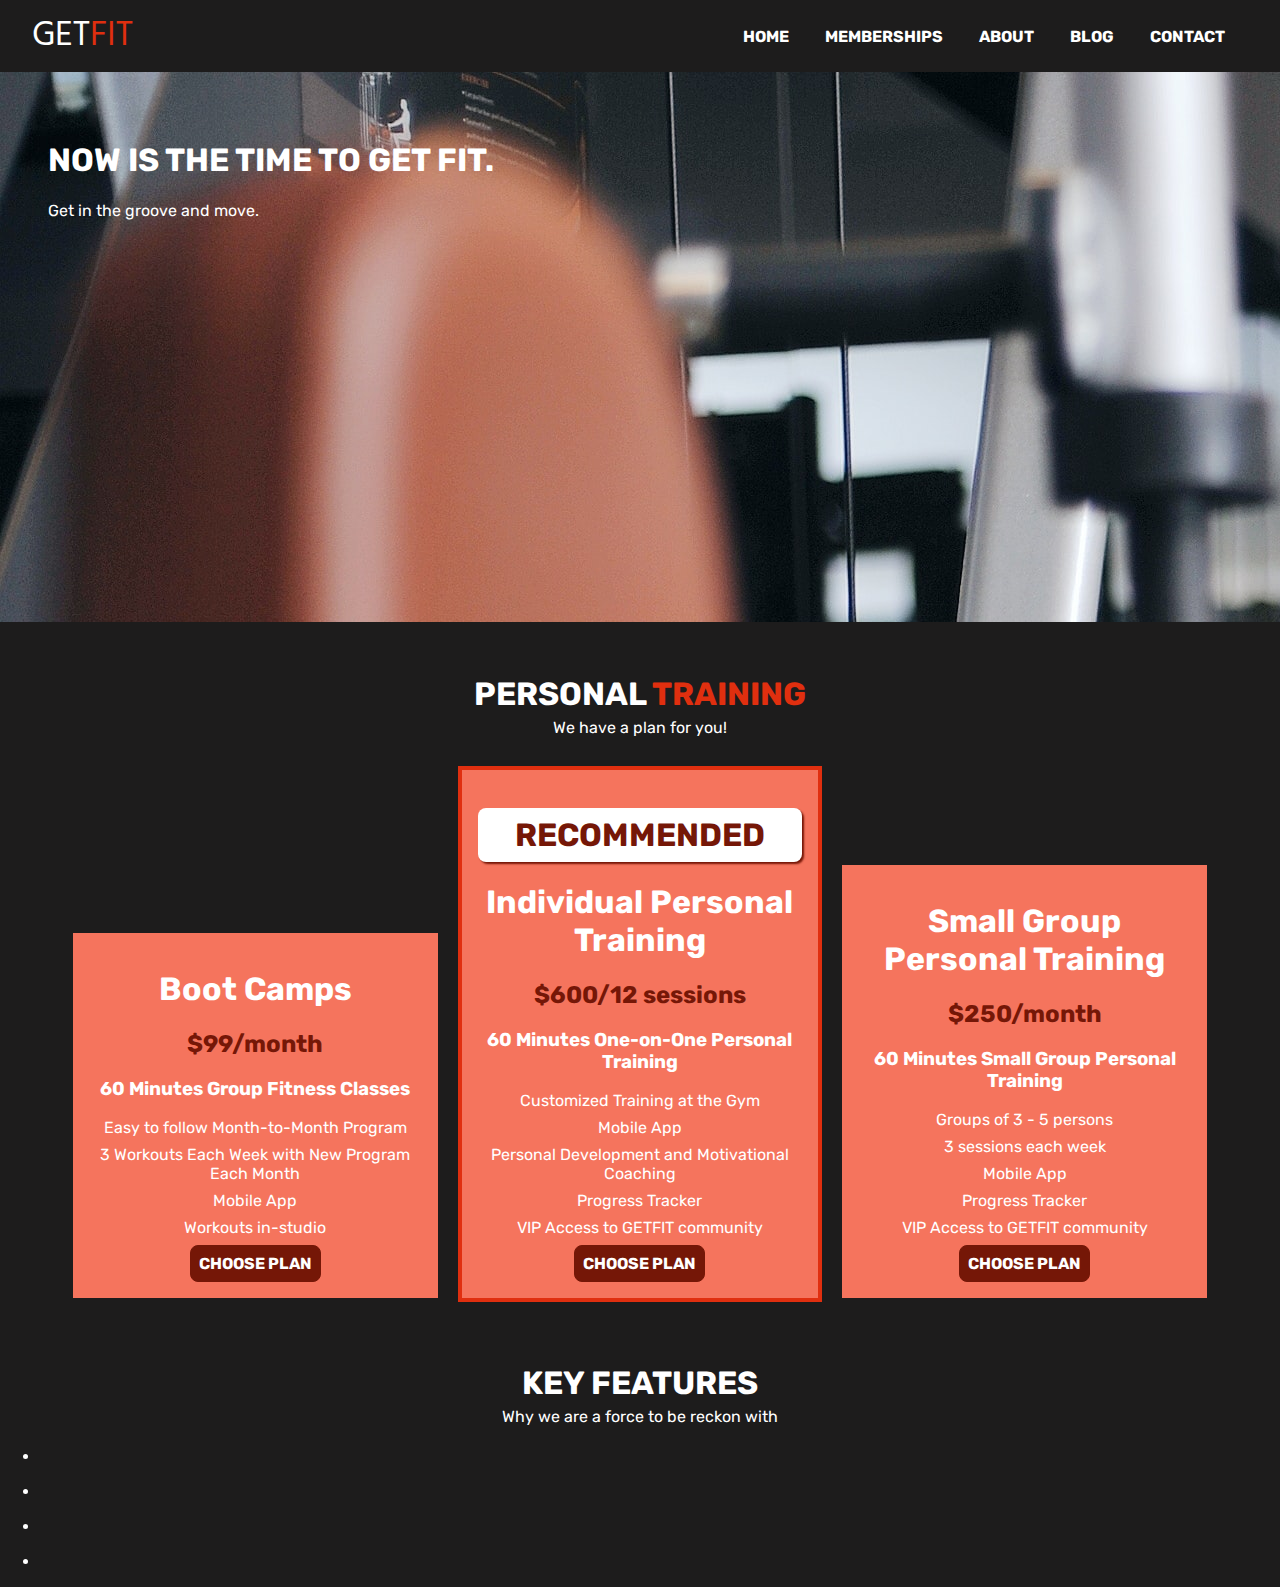
==== index.html @ d647aa44 "styled button on plans" ====
<!DOCTYPE html>
<html lang="en">
  <head>
    <meta charset="UTF-8" />
    <meta http-equiv="X-UA-Compatible" content="ie=edge" />
    <link rel="preconnect" href="https://fonts.gstatic.com" />
    <link
      href="https://fonts.googleapis.com/css2?family=Hind:wght@700&display=swap"
      rel="stylesheet"
    />
    <link
      href="https://fonts.googleapis.com/css2?family=Rubik:wght@400;700&display=swap"
      rel="stylesheet"
    />
    <link rel="stylesheet" href="main.css" />
    <title>GetFit</title>
  </head>

  <body>
    <header class="main-header">
      <div>
        <a href="" class="main-header__brand">GET<span>FIT</span></a>
      </div>

      <nav class="main-nav">
        <ul class="main-nav__items">
          <li class="main-nav__item">
            <a href="">HOME</a>
          </li>
          <li class="main-nav__item">
            <a href="">MEMBERSHIPS</a>
          </li>
          <li class="main-nav__item">
            <a href="">ABOUT</a>
          </li>
          <li class="main-nav__item">
            <a href="">BLOG</a>
          </li>
          <li class="main-nav__item">
            <a href="">CONTACT</a>
          </li>
        </ul>
      </nav>
    </header>

    <main>
      <section id="jumbotron-image">
        <h1 class="jumbotron-title">NOW IS THE TIME TO GET FIT.</h1>
        <p>Get in the groove and move.</p>
      </section>

      <section id="training-plans">
        <h1 class="section-title">PERSONAL <span>TRAINING </span></h1>
        <p>We have a plan for you!</p>
        <div>
          <article class="training-plan">
            <h1 class="training-plan__title">Boot Camps</h1>
            <h2 class="training-plan__price">$99/month</h2>
            <h3>60 Minutes Group Fitness Classes</h3>
            <ul class="training-plan__features">
              <li class="training-plan__feature">
                Easy to follow Month-to-Month Program
              </li>
              <li class="training-plan__feature">
                3 Workouts Each Week with New Program Each Month
              </li>
              <li class="training-plan__feature">Mobile App</li>
              <li class="training-plan__feature">Workouts in-studio</li>
            </ul>
            <div>
              <button class="button">CHOOSE PLAN</button>
            </div>
          </article>
          <article class="training-plan training-plan--highlighted">
            <h1 class="training-plan__annotation">RECOMMENDED</h1>
            <h1 class="training-plan__title">Individual Personal Training</h1>
            <h2 class="training-plan__price">$600/12 sessions</h2>
            <h3>60 Minutes One-on-One Personal Training</h3>
            <ul class="training-plan__features">
              <li class="training-plan__feature">
                Customized Training at the Gym
              </li>
              <li class="training-plan__feature">Mobile App</li>
              <li class="training-plan__feature">
                Personal Development and Motivational Coaching
              </li>
              <li class="training-plan__feature">Progress Tracker</li>
              <li class="training-plan__feature">
                VIP Access to GETFIT community
              </li>
            </ul>
            <div>
              <button class="button">CHOOSE PLAN</button>
            </div>
          </article>
          <article class="training-plan">
            <h1 class="training-plan__title">Small Group Personal Training</h1>
            <h2 class="training-plan__price">$250/month</h2>
            <h3>60 Minutes Small Group Personal Training</h3>
            <ul class="training-plan__features">
              <li class="training-plan__feature">Groups of 3 - 5 persons</li>
              <li class="training-plan__feature">3 sessions each week</li>
              <li class="training-plan__feature">Mobile App</li>
              <li class="training-plan__feature">Progress Tracker</li>
              <li class="training-plan__feature">
                VIP Access to GETFIT community
              </li>
            </ul>
            <div>
              <button class="button">CHOOSE PLAN</button>
            </div>
          </article>
        </div>
      </section>

      <section id="key-features">
        <h1 class="section-title">KEY FEATURES</h1>
        <p class="key-feature__intro">Why we are a force to be reckon with</p>
        <ul class="key-features__list">
          <li>
            <p></p>
          </li>
          <li>
            <p></p>
          </li>
          <li>
            <p></p>
          </li>
          <li>
            <p></p>
          </li>
        </ul>
      </section>
    </main>
  </body>
</html>
---- main.css ----
* {
  box-sizing: border-box;
}

body {
  margin: 0;
  font-family: 'Rubik', sans-serif;
  background: rgb(29, 28, 28);
  color: white;
}

.main-header {
  background: rgb(29, 28, 28);
  width: 100%;
  padding: 8px 16px;
}

.main-header div {
  display: inline-block;
  vertical-align: middle;
}

.main-header__brand {
  font-family: 'Hind', sans-serif;
  font-size: 35px;
  text-decoration: none;
  color: white;
  padding: 8px 16px;
}
.main-header__brand > span {
  color: rgb(224, 47, 15);
}
.main-nav {
  display: inline-block;
  width: calc(100% - 160px);
  text-align: right;
  vertical-align: middle;
}

.main-nav__items {
  list-style: none;
  padding: 0;
  margin: 0;
}

.main-nav__item {
  display: inline-block;
  vertical-align: middle;
  padding: 0px 16px;
}

.main-nav__item a {
  text-decoration: none;
  color: white;
  font-weight: bold;
}

.main-nav__item a:hover,
.main-nav__item a:active {
  color: rgb(224, 47, 15);
  border-bottom: 2px solid rgb(224, 47, 15);
}

/* jumbotron image section */

#jumbotron-image {
  background: url(/imgs/sule-makaroglu-YFmvjO3TP_s-unsplash.jpg);
  height: 550px;
  padding: 48px;
  width: 100%;
}

.jumbotron-title,
p {
  color: white;
}

/* memberships section */
#training-plans {
  width: 100%;
  text-align: center;
  padding: 32px;
}

.section-title {
  text-align: center;
  color: white;
  vertical-align: middle;
  margin-bottom: 0;
}

.section-title span {
  color: rgb(224, 47, 15);
}

.section-title + p {
  text-align: center;
  margin-top: 0;
  padding: 5px 0;
}

.training-plan {
  display: inline-block;
  width: 30%;
  background: rgb(245, 116, 93);
  color: white;
  padding: 16px;
  margin: 8px;
}

.training-plan__title {
  color: white;
}

.training-plan__price {
  color: rgb(117, 23, 7);
}

.training-plan__features {
  margin: 0;
  padding: 0;
  list-style: none;
}

.training-plan__feature{
  margin: 8px 0;
}

.training-plan--highlighted {
  border: 4px solid rgb(224, 47, 15);
  color: white;
}
.training-plan__annotation {
  color: rgb(117, 23, 7);
  background: white;
  padding: 8px;
  border-radius: 8px;
  box-shadow: 2px 2px 2px;
}
.training-plan--highlighted .training-plan__title {
  color: white;
}

.button{
  background:  rgb(117, 23, 7);
  color: white;
  padding: 8px;
  border-radius: 8px;
  font: inherit;
  font-weight: bold;
  cursor: pointer;
  border: 1.5px solid rgb(117, 23, 7);
}

.button:focus {
  outline: none;
}
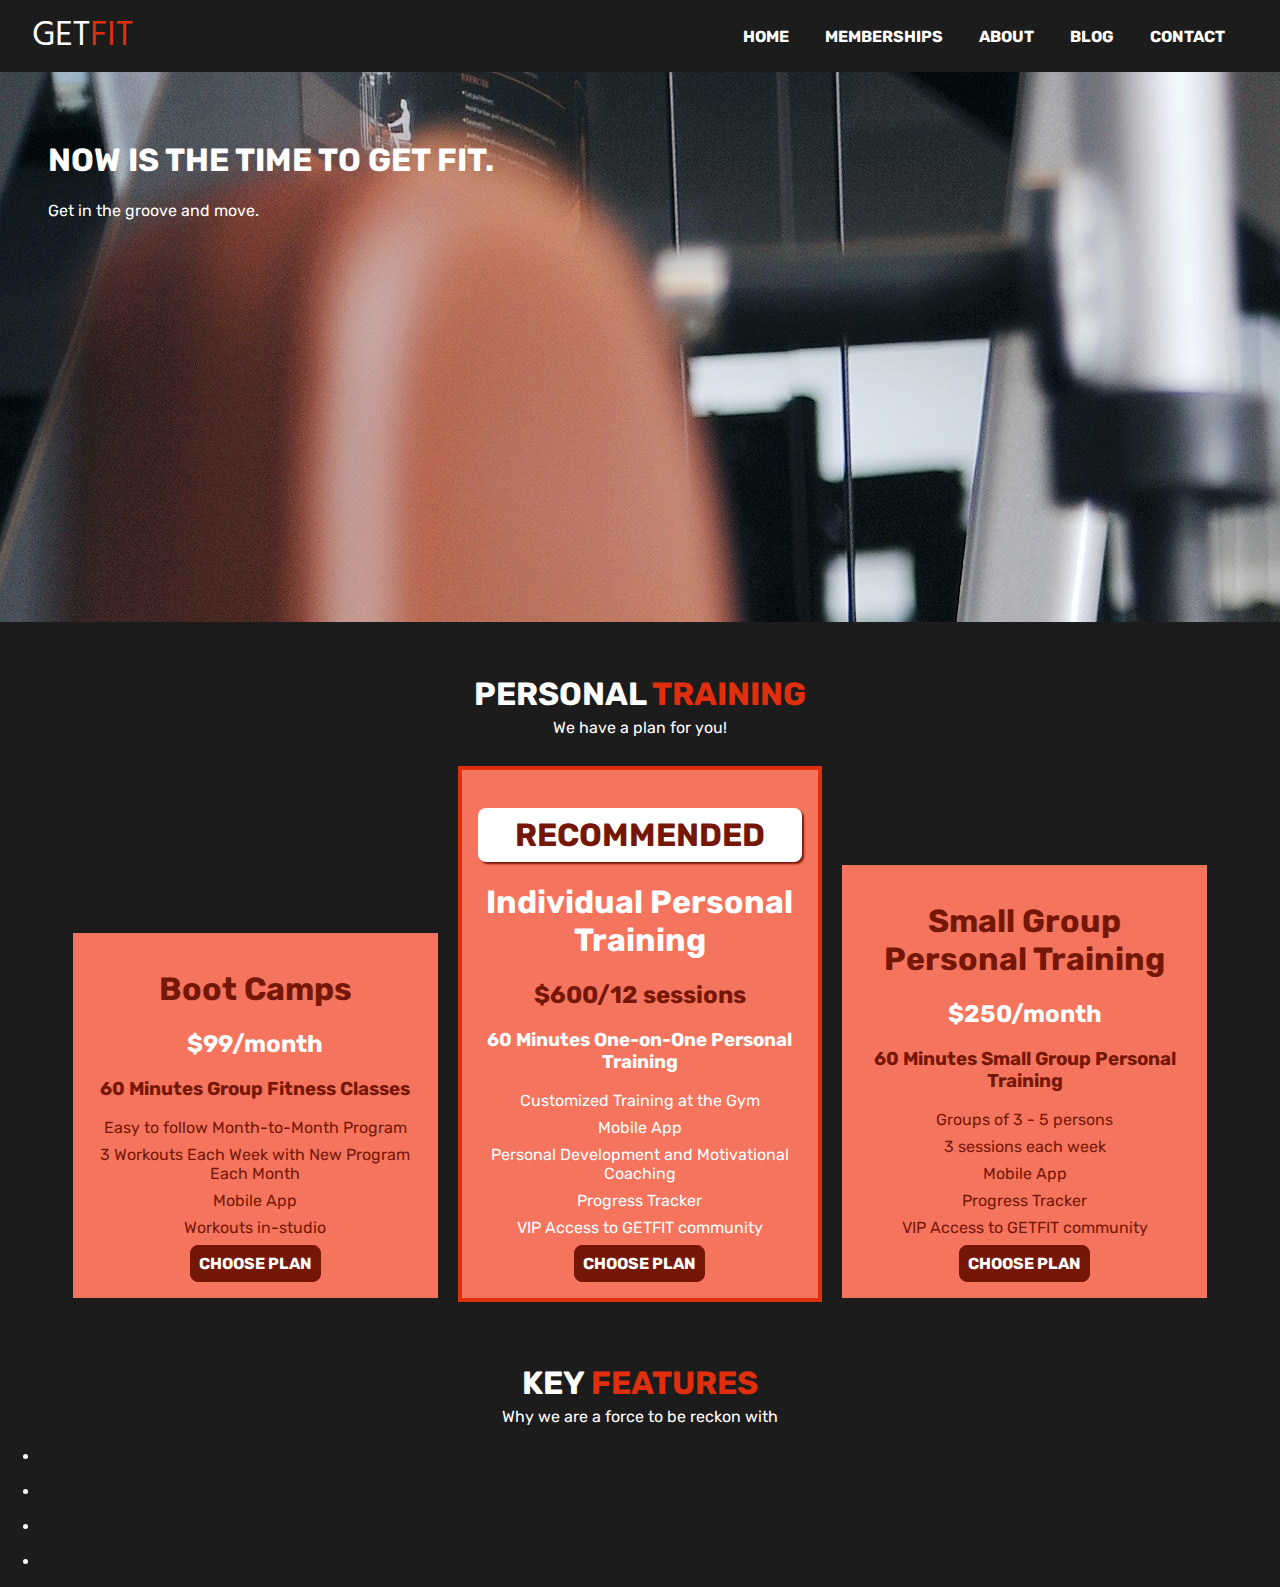
==== commit e153c58c: "changed features o services" ====
--- a/index.html
+++ b/index.html
@@ -113,11 +113,11 @@
         </div>
       </section>
 
-      <section id="key-features">
-        <h1 class="section-title">KEY FEATURES</h1>
-        <p class="key-feature__intro">Why we are a force to be reckon with</p>
-        <ul class="key-features__list">
-          <li>
+      <section id="key-services">
+        <h1 class="section-title">KEY<span> FEATURES</span></h1>
+        <p>Why we are a force to be reckon with</p>
+        <ul class="key-service__list">
+          <li class="key-service__list--item">
             <p></p>
           </li>
           <li>
--- a/main.css
+++ b/main.css
@@ -103,17 +103,9 @@
   display: inline-block;
   width: 30%;
   background: rgb(245, 116, 93);
-  color: white;
+  color: rgb(117, 23, 7);
   padding: 16px;
   margin: 8px;
-}
-
-.training-plan__title {
-  color: white;
-}
-
-.training-plan__price {
-  color: rgb(117, 23, 7);
 }
 
 .training-plan__features {
@@ -122,8 +114,12 @@
   list-style: none;
 }
 
-.training-plan__feature{
+.training-plan__feature {
   margin: 8px 0;
+}
+
+.training-plan__price {
+  color: white;
 }
 
 .training-plan--highlighted {
@@ -141,8 +137,12 @@
   color: white;
 }
 
-.button{
-  background:  rgb(117, 23, 7);
+.training-plan--highlighted .training-plan__price {
+  color: rgb(117, 23, 7);
+}
+
+.button {
+  background: rgb(117, 23, 7);
   color: white;
   padding: 8px;
   border-radius: 8px;
@@ -154,4 +154,7 @@
 
 .button:focus {
   outline: none;
-}+}
+
+
+ /* key-services section */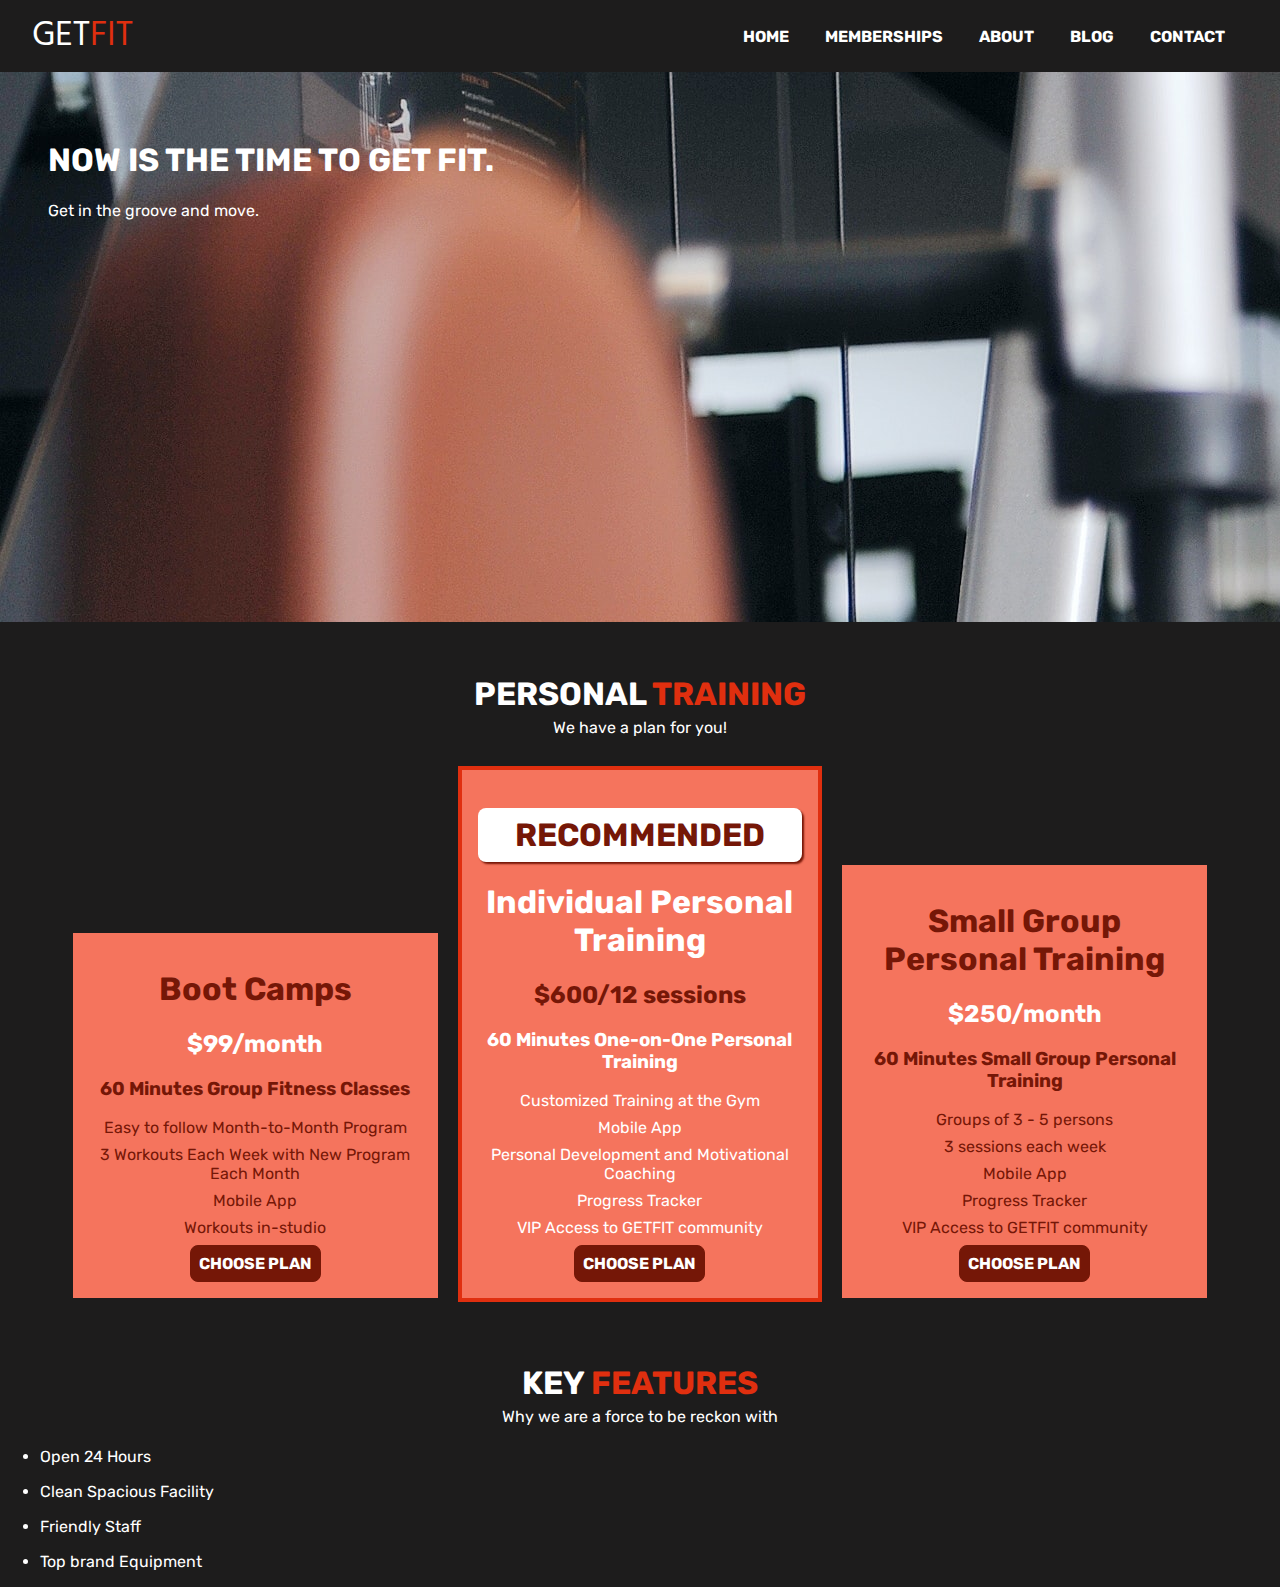
==== commit a176dd8e: "added services descriptions" ====
--- a/index.html
+++ b/index.html
@@ -117,17 +117,21 @@
         <h1 class="section-title">KEY<span> FEATURES</span></h1>
         <p>Why we are a force to be reckon with</p>
         <ul class="key-service__list">
-          <li class="key-service__list--item">
-            <p></p>
+          <li class="key-service">
+            <div class="key-service__icon"></div>
+            <p class="key-service__description">Open 24 Hours</p>
           </li>
-          <li>
-            <p></p>
+          <li class="key-service">
+            <div class="key-service__icon"></div>
+            <p class="key-service__description">Clean Spacious Facility</p>
           </li>
-          <li>
-            <p></p>
+          <li class="key-service">
+            <div class="key-service__icon"></div>
+            <p class="key-service__description">Friendly Staff</p>
           </li>
-          <li>
-            <p></p>
+          <li class="key-service">
+            <div class="key-service__icon"></div>
+            <p class="key-service__description">Top brand Equipment</p>
           </li>
         </ul>
       </section>
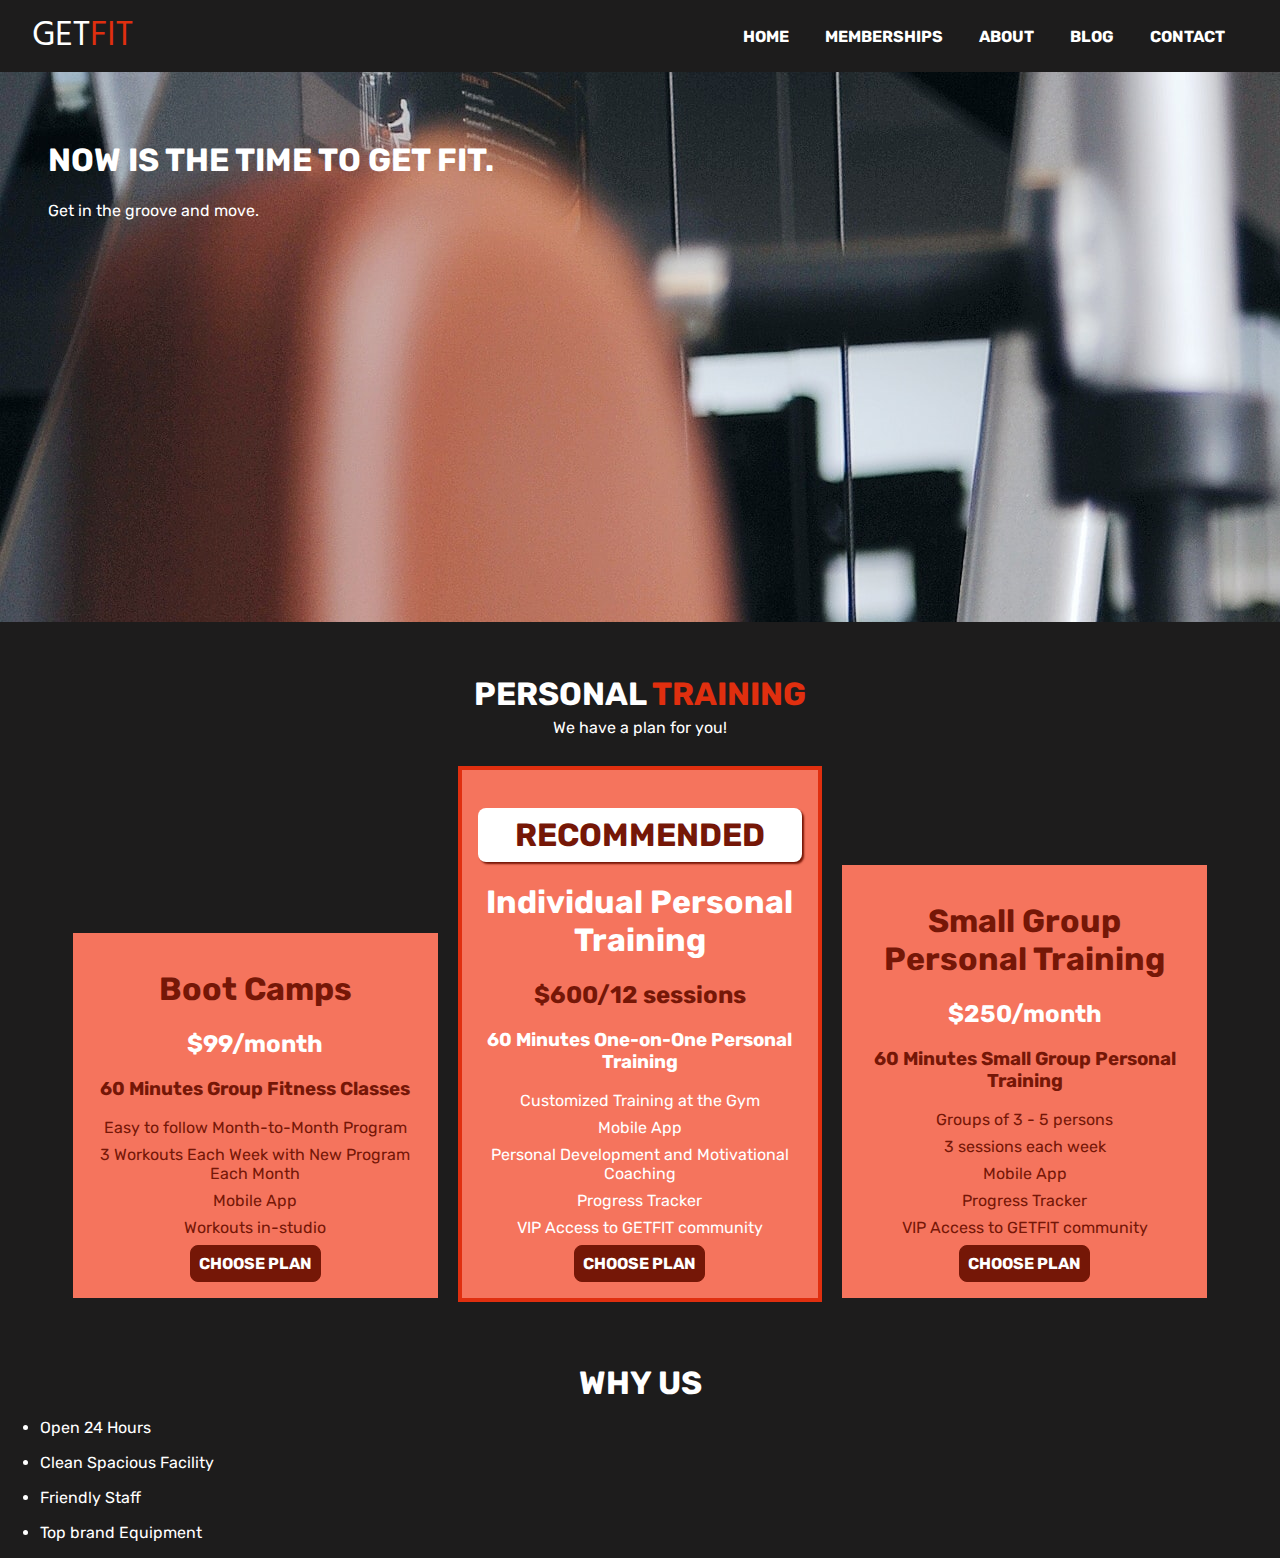
==== commit 20cdd3b1: "changed title to key-services section" ====
--- a/index.html
+++ b/index.html
@@ -114,8 +114,7 @@
       </section>
 
       <section id="key-services">
-        <h1 class="section-title">KEY<span> FEATURES</span></h1>
-        <p>Why we are a force to be reckon with</p>
+        <h1 class="section-title">WHY US</h1>
         <ul class="key-service__list">
           <li class="key-service">
             <div class="key-service__icon"></div>
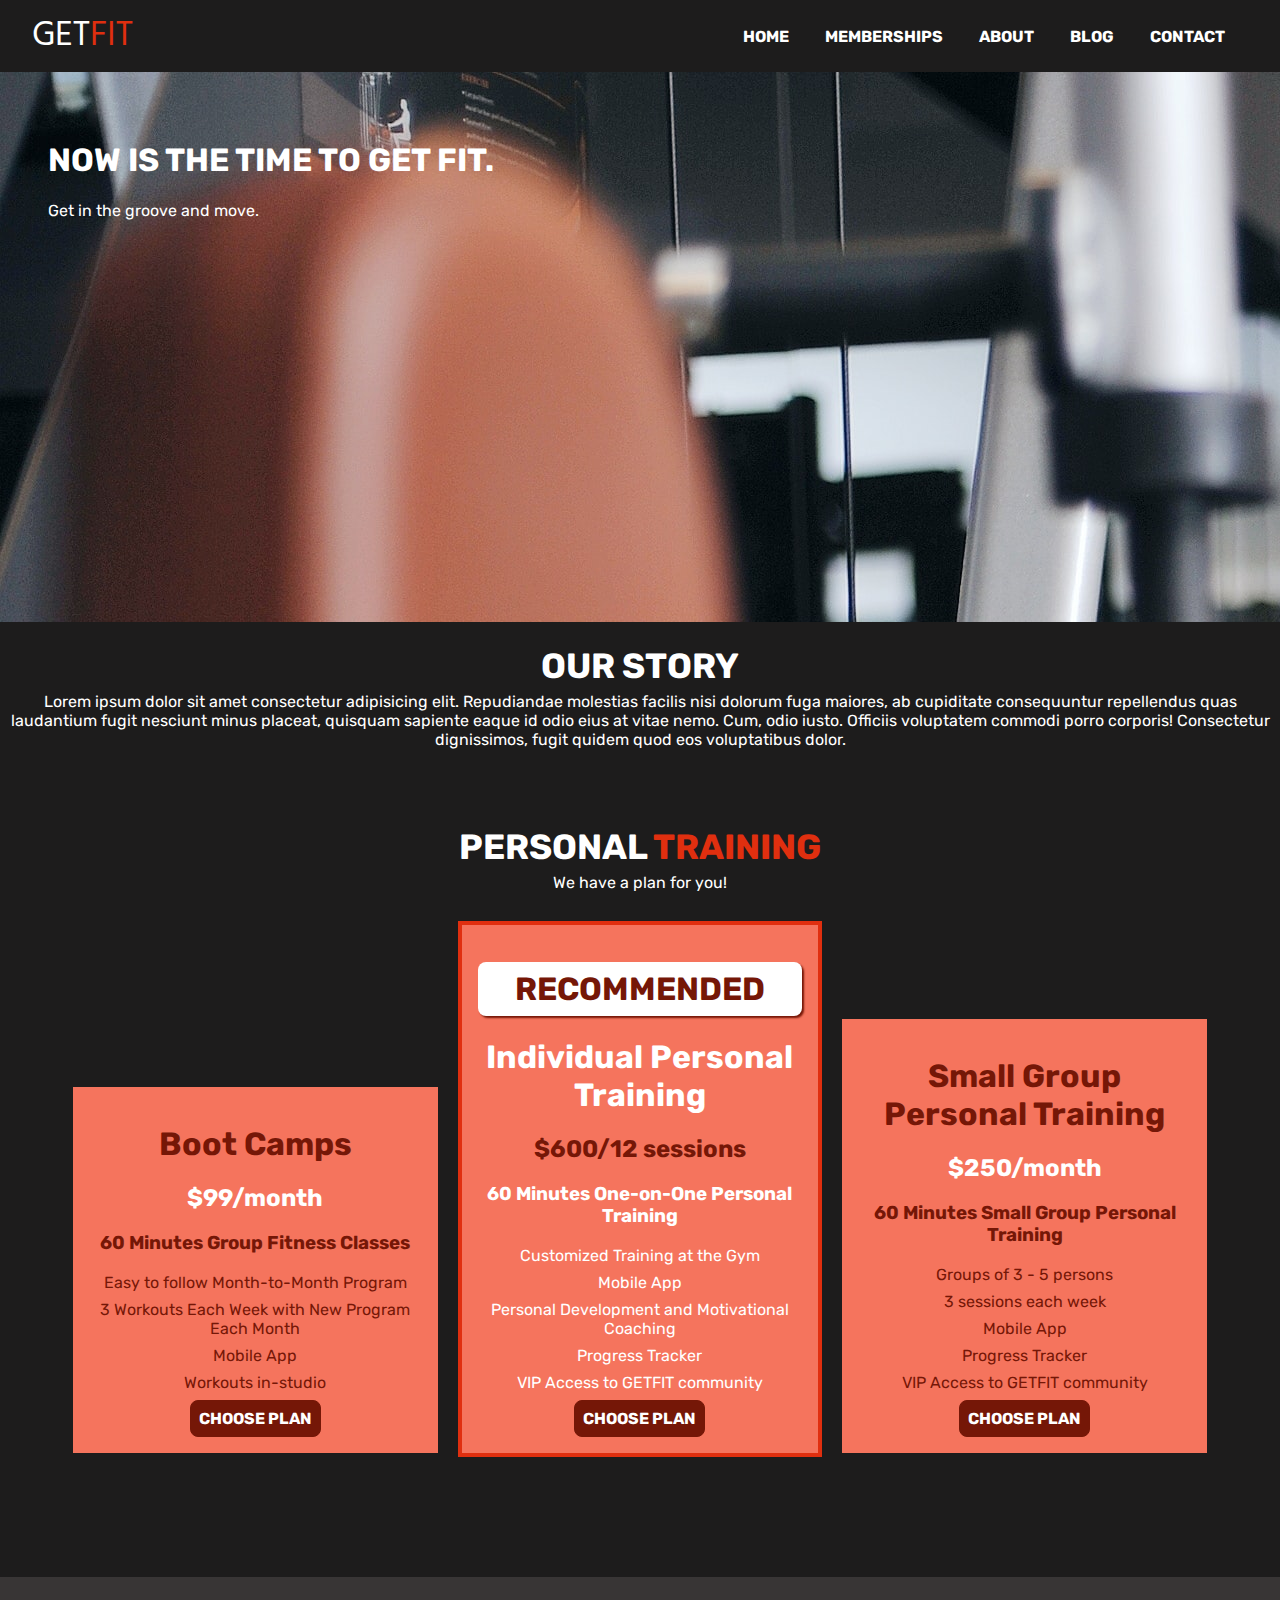
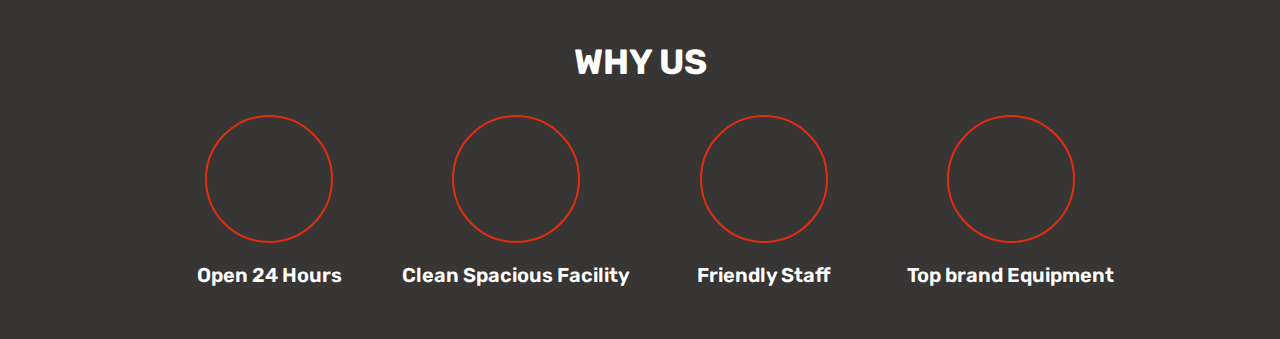
==== commit aabc8c5e: "added our story section above plans section" ====
--- a/index.html
+++ b/index.html
@@ -48,6 +48,10 @@
         <h1 class="jumbotron-title">NOW IS THE TIME TO GET FIT.</h1>
         <p>Get in the groove and move.</p>
       </section>
+<section id="about-us">
+  <h1 class="section-title">OUR STORY</h1>
+  <P>Lorem ipsum dolor sit amet consectetur adipisicing elit. Repudiandae molestias facilis nisi dolorum fuga maiores, ab cupiditate consequuntur repellendus quas laudantium fugit nesciunt minus placeat, quisquam sapiente eaque id odio eius at vitae nemo. Cum, odio iusto. Officiis voluptatem commodi porro corporis! Consectetur dignissimos, fugit quidem quod eos voluptatibus dolor.</P>
+</section>
 
       <section id="training-plans">
         <h1 class="section-title">PERSONAL <span>TRAINING </span></h1>
@@ -134,6 +138,10 @@
           </li>
         </ul>
       </section>
+
+      <section id="our-trainers">
+
+      </section>
     </main>
   </body>
 </html>
--- a/main.css
+++ b/main.css
@@ -5,7 +5,7 @@
 body {
   margin: 0;
   font-family: 'Rubik', sans-serif;
-  background: rgb(29, 28, 28);
+  background: rgba(29, 28, 28);
   color: white;
 }
 
@@ -87,6 +87,7 @@
   color: white;
   vertical-align: middle;
   margin-bottom: 0;
+  font-size: 35px;
 }
 
 .section-title span {
@@ -157,4 +158,40 @@
 }
 
 
- /* key-services section */+ /* key-services section */
+ #key-services{
+  background: rgb(56, 53, 53);
+  padding: 32px;
+  margin-top: 80px;
+ }
+
+ #key-services .section-title{
+   margin: 32px;
+ }
+
+ .key-service__list{
+  margin: 0;
+  padding: 0;
+  list-style: none;
+  text-align: center;
+ }
+
+ .key-service{
+  display: inline-block;
+  vertical-align: top;
+  width: 20%;
+  }
+
+  .key-service__icon{
+    height: 128px;
+    width: 128px;
+    border-radius: 50%;
+    margin: auto;
+    border:  rgb(224, 47, 15) 2px solid;
+  }
+ 
+  .key-service__description{
+    font-size: 20px;
+    font-weight: 600;
+    text-align: center;
+  }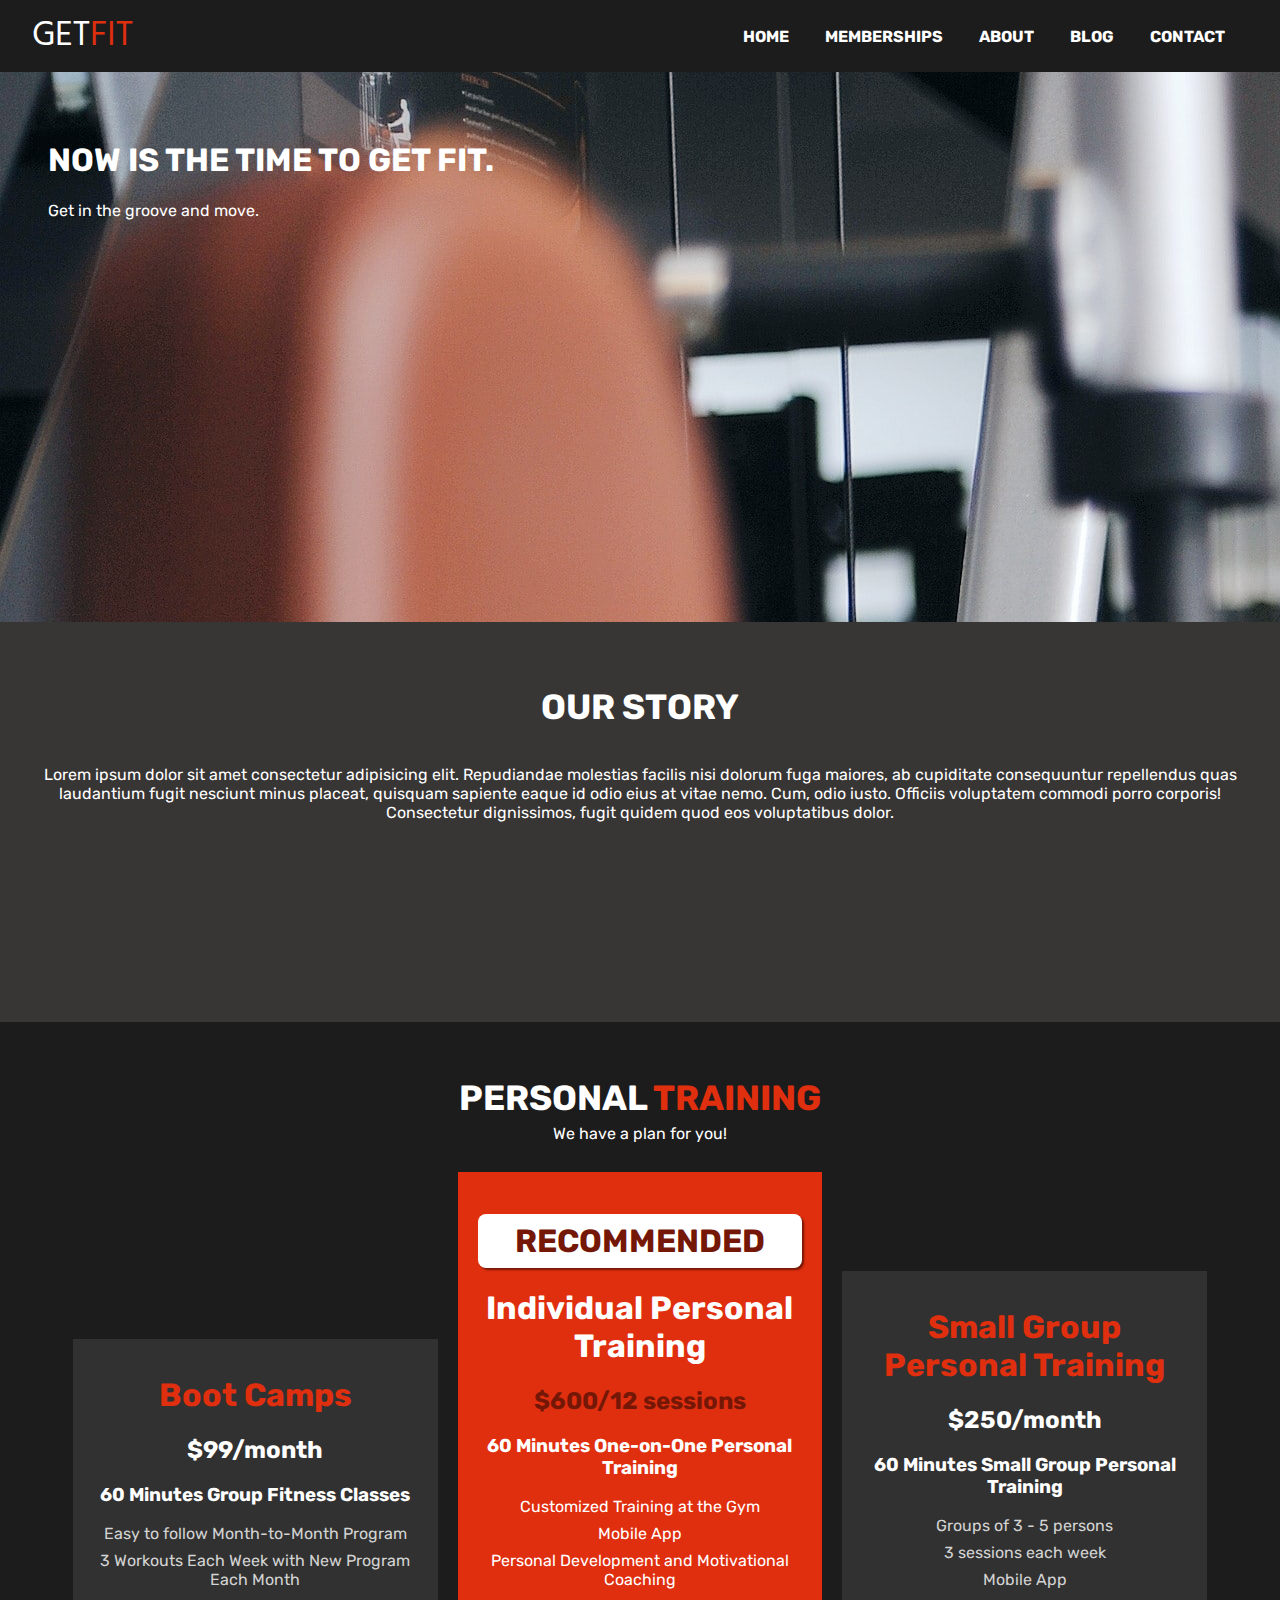
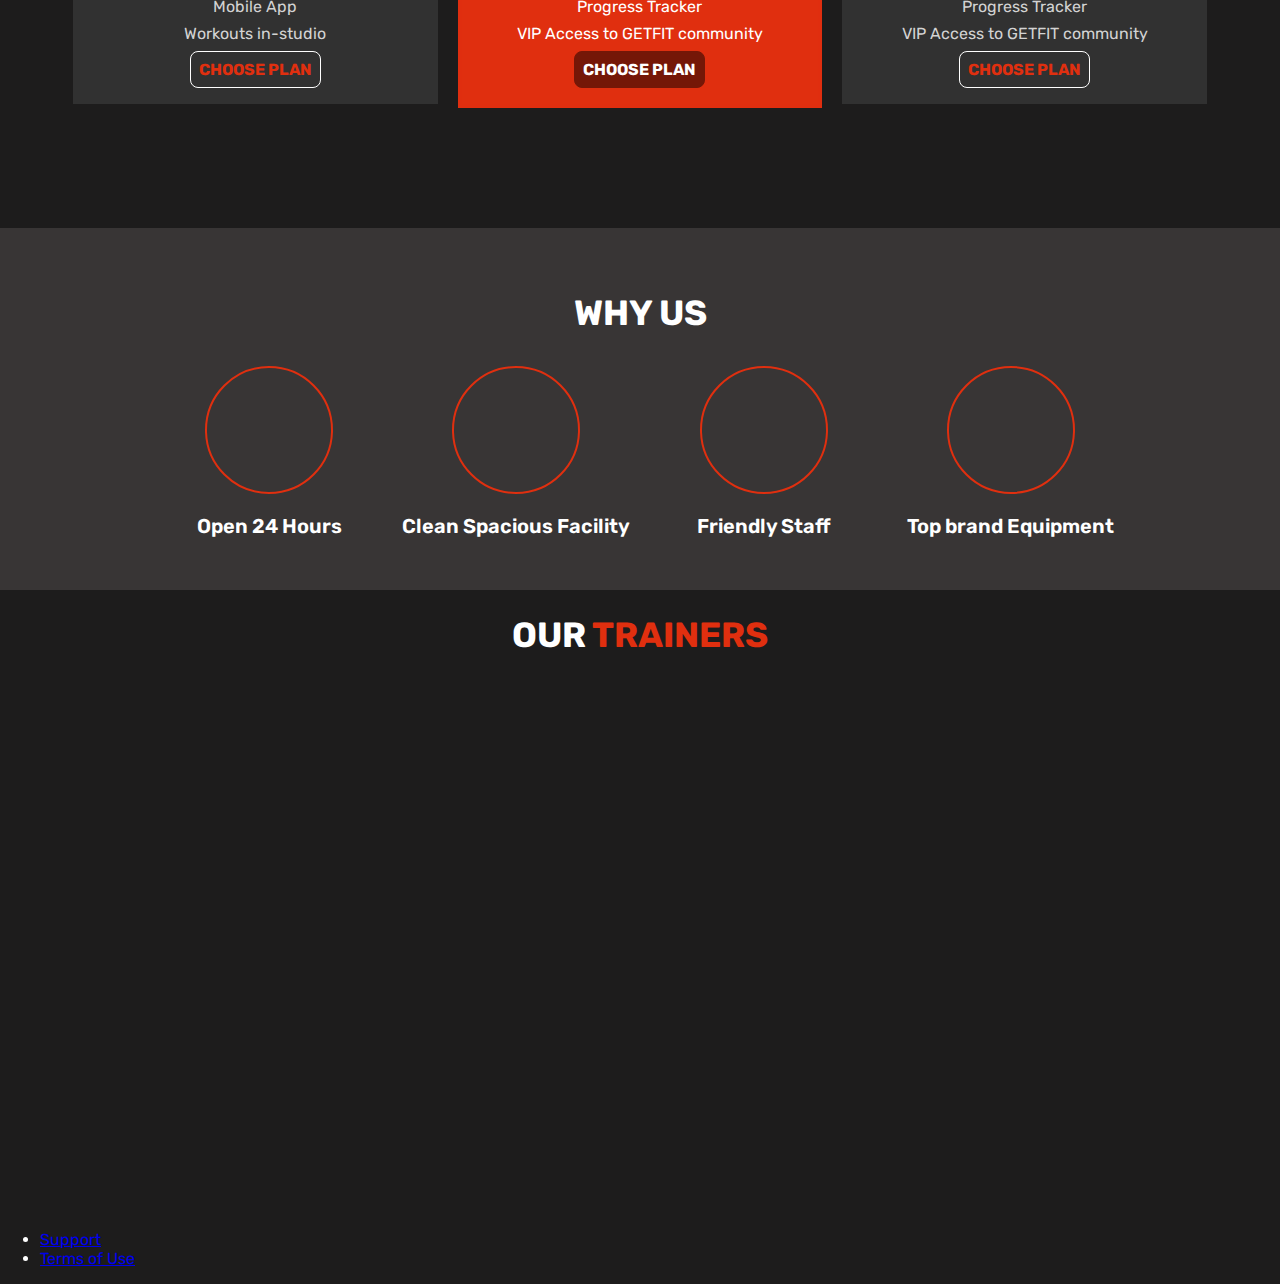
==== commit 0504ad54: "added footer tag to html" ====
--- a/index.html
+++ b/index.html
@@ -140,8 +140,22 @@
       </section>
 
       <section id="our-trainers">
-
+        <h1 class="section-title">OUR<span> TRAINERS</span></h1>
       </section>
     </main>
+
+<footer class="main-footer">
+  <nav>
+    <ul class="main-footer__links">
+      <li class="main-footer__link">
+        <a href="#">Support</a>
+      </li>
+      <li class="main-footer__link">
+        <a href="#">Terms of Use</a>
+      </li>
+    </ul>
+  </nav>
+</footer>
+
   </body>
 </html>
--- a/main.css
+++ b/main.css
@@ -75,6 +75,18 @@
   color: white;
 }
 
+/* about-us seciton */
+
+#about-us{
+  background: rgb(56, 53, 53);
+  padding: 32px;
+  height: 400px;
+}
+
+#about-us .section-title{
+  margin: 32px;
+}
+
 /* memberships section */
 #training-plans {
   width: 100%;
@@ -103,8 +115,8 @@
 .training-plan {
   display: inline-block;
   width: 30%;
-  background: rgb(245, 116, 93);
-  color: rgb(117, 23, 7);
+  background: rgb(49, 49, 49);
+  color: white;
   padding: 16px;
   margin: 8px;
 }
@@ -117,15 +129,17 @@
 
 .training-plan__feature {
   margin: 8px 0;
-}
-
-.training-plan__price {
-  color: white;
+  color: lightgray;
+}
+
+.training-plan__title {
+  color: rgb(224, 47, 15);
 }
 
 .training-plan--highlighted {
-  border: 4px solid rgb(224, 47, 15);
-  color: white;
+  border: 4px solid rgba(224, 46, 15);
+  color: white;
+  background: rgb(224, 47, 15);
 }
 .training-plan__annotation {
   color: rgb(117, 23, 7);
@@ -134,7 +148,8 @@
   border-radius: 8px;
   box-shadow: 2px 2px 2px;
 }
-.training-plan--highlighted .training-plan__title {
+.training-plan--highlighted .training-plan__title,
+.training-plan--highlighted .training-plan__feature{
   color: white;
 }
 
@@ -143,14 +158,20 @@
 }
 
 .button {
-  background: rgb(117, 23, 7);
-  color: white;
+  background: transparent;
+  color: rgb(224, 47, 15);
   padding: 8px;
   border-radius: 8px;
   font: inherit;
   font-weight: bold;
   cursor: pointer;
-  border: 1.5px solid rgb(117, 23, 7);
+  border: 1.5px solid white;
+}
+
+.training-plan--highlighted button{
+background: rgb(117, 23, 7);
+border: 1.5px solid rgb(117, 23, 7);
+  color: white;
 }
 
 .button:focus {
@@ -194,4 +215,9 @@
     font-size: 20px;
     font-weight: 600;
     text-align: center;
+  }
+
+  /* our-trainers section */
+  #our-trainers{
+    height: 600px;
   }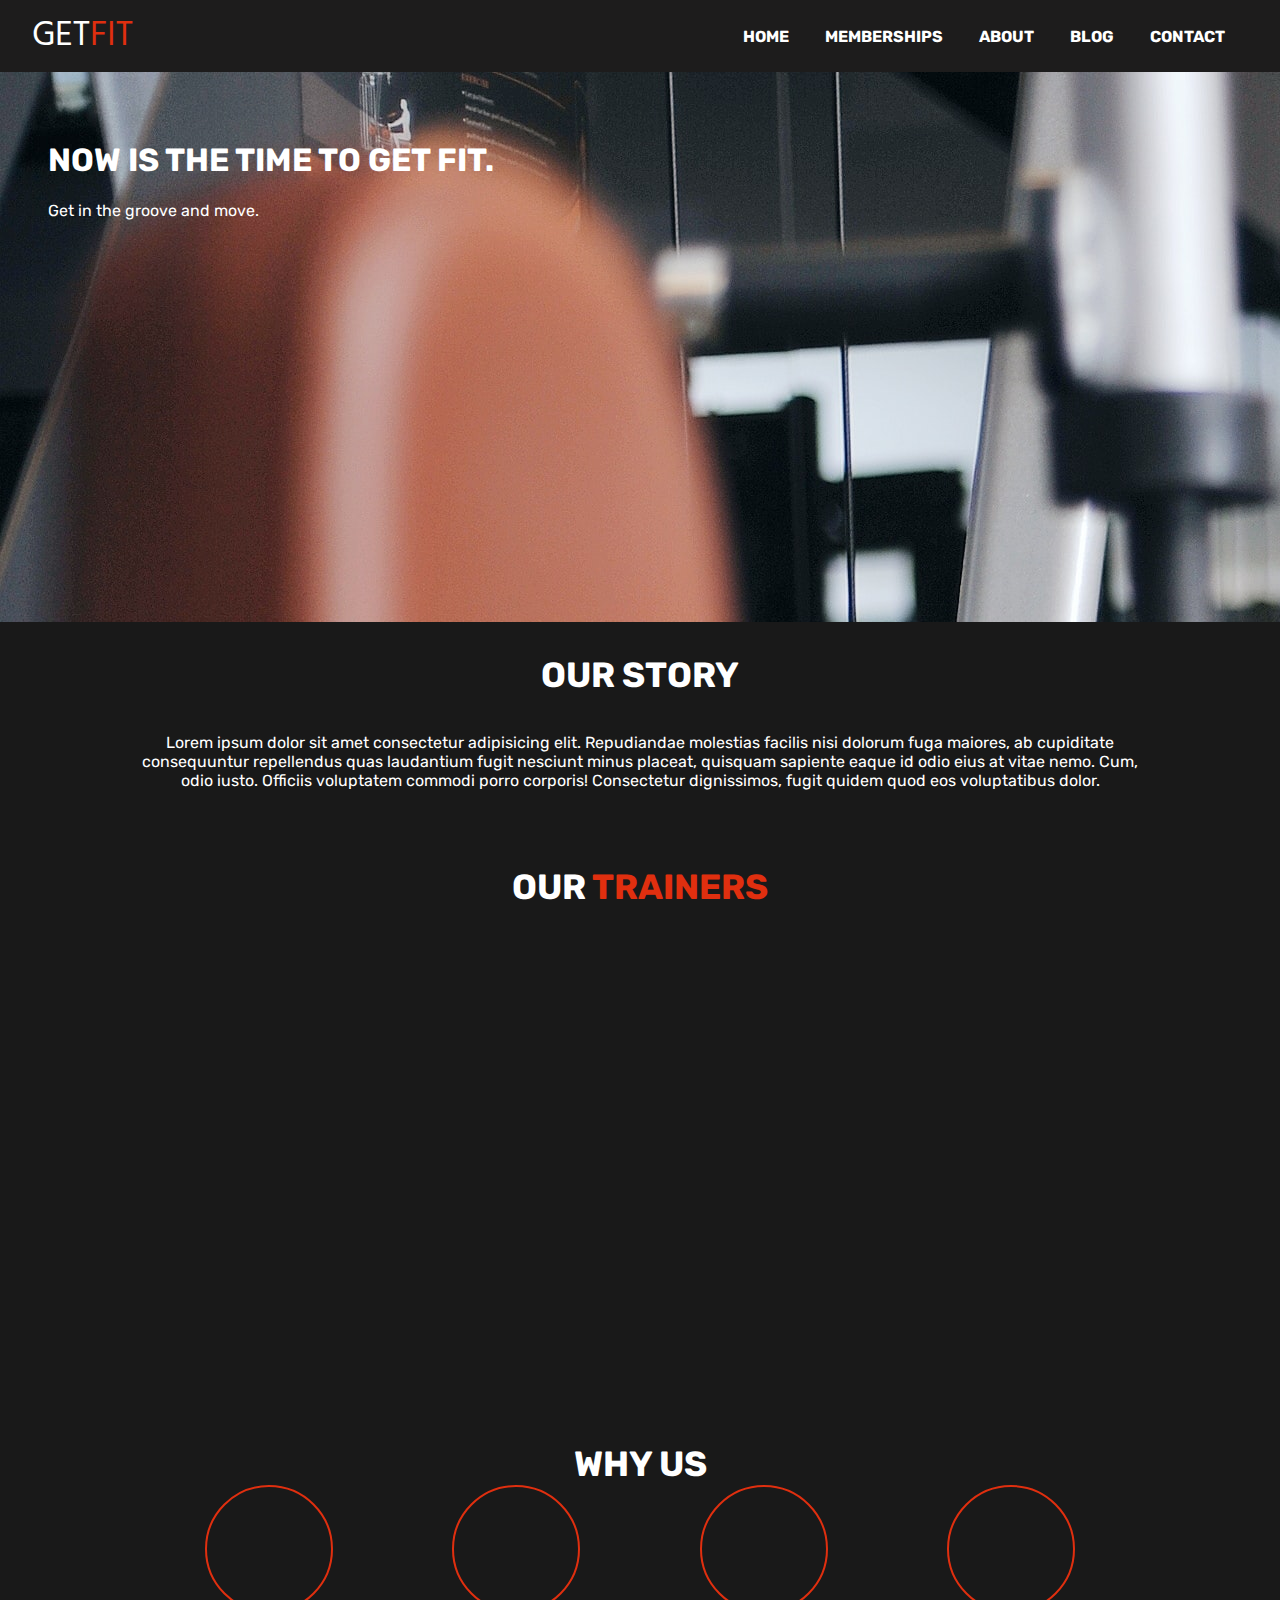
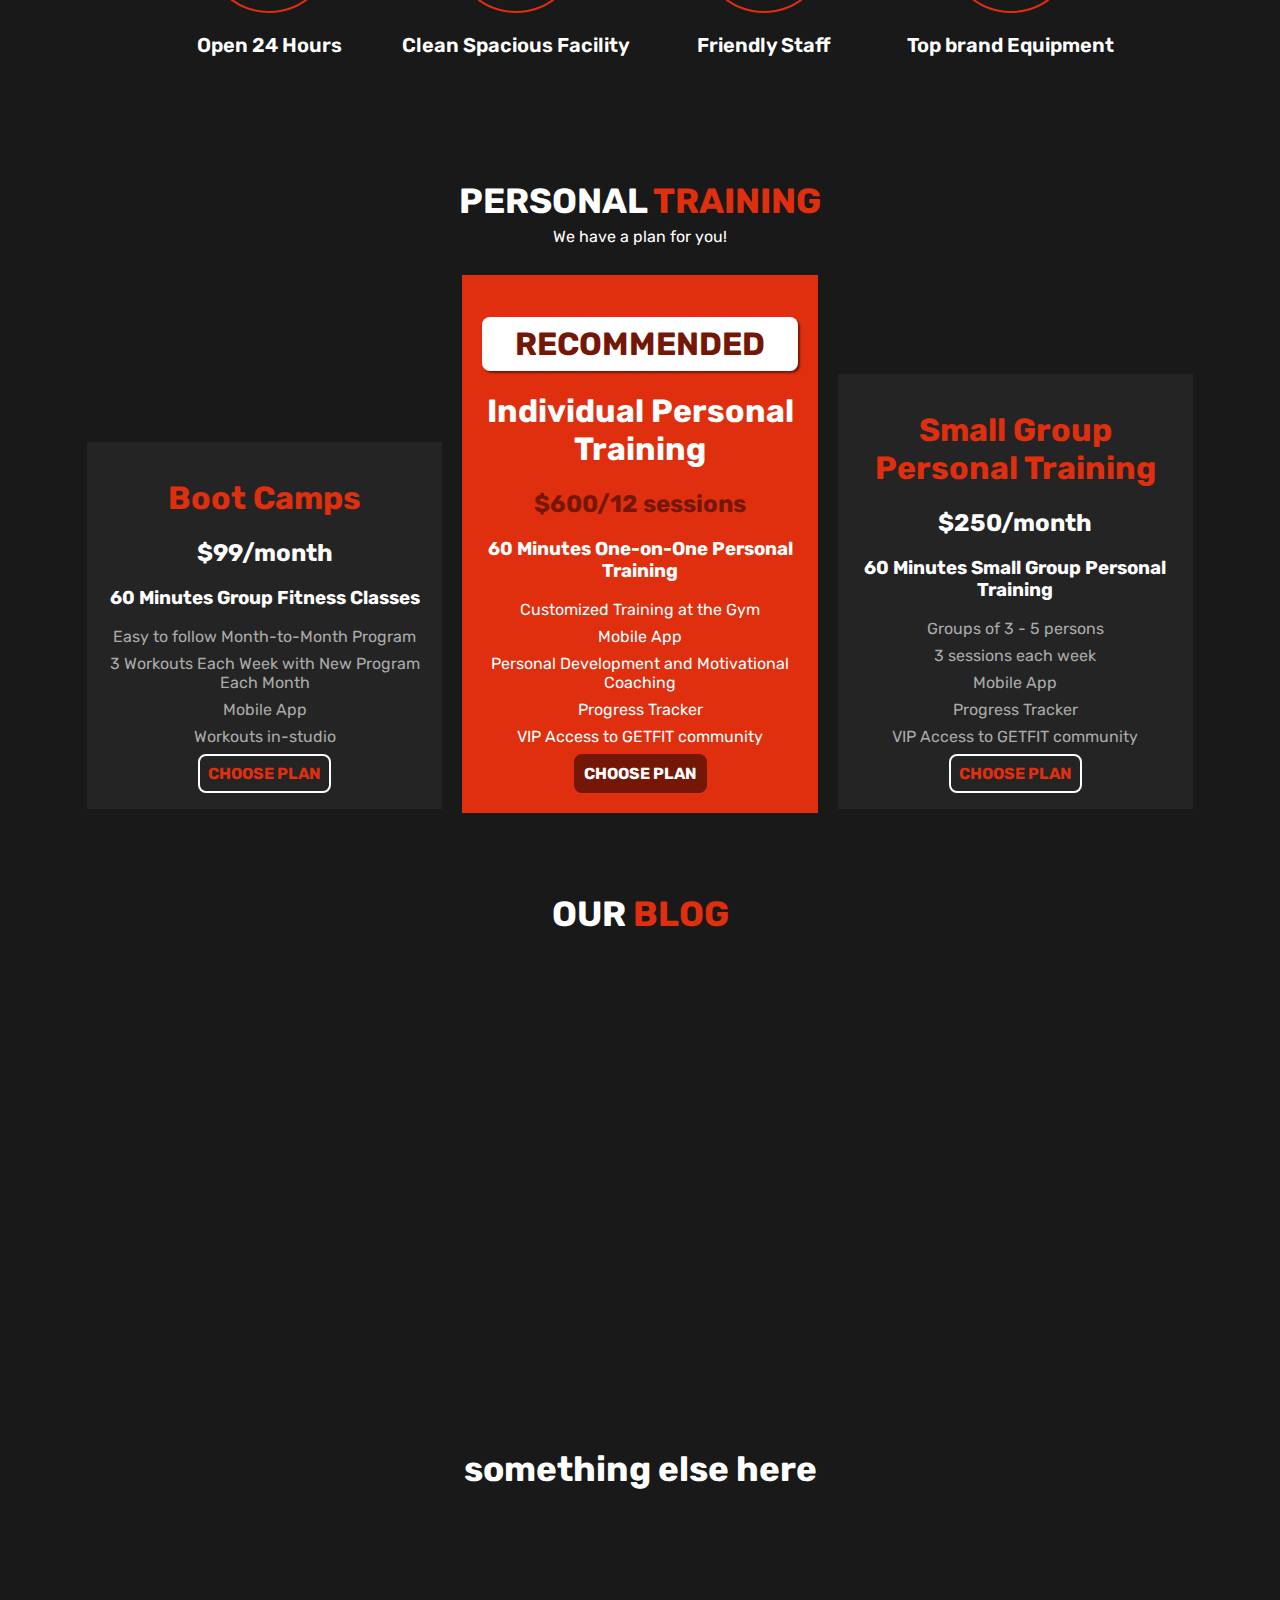
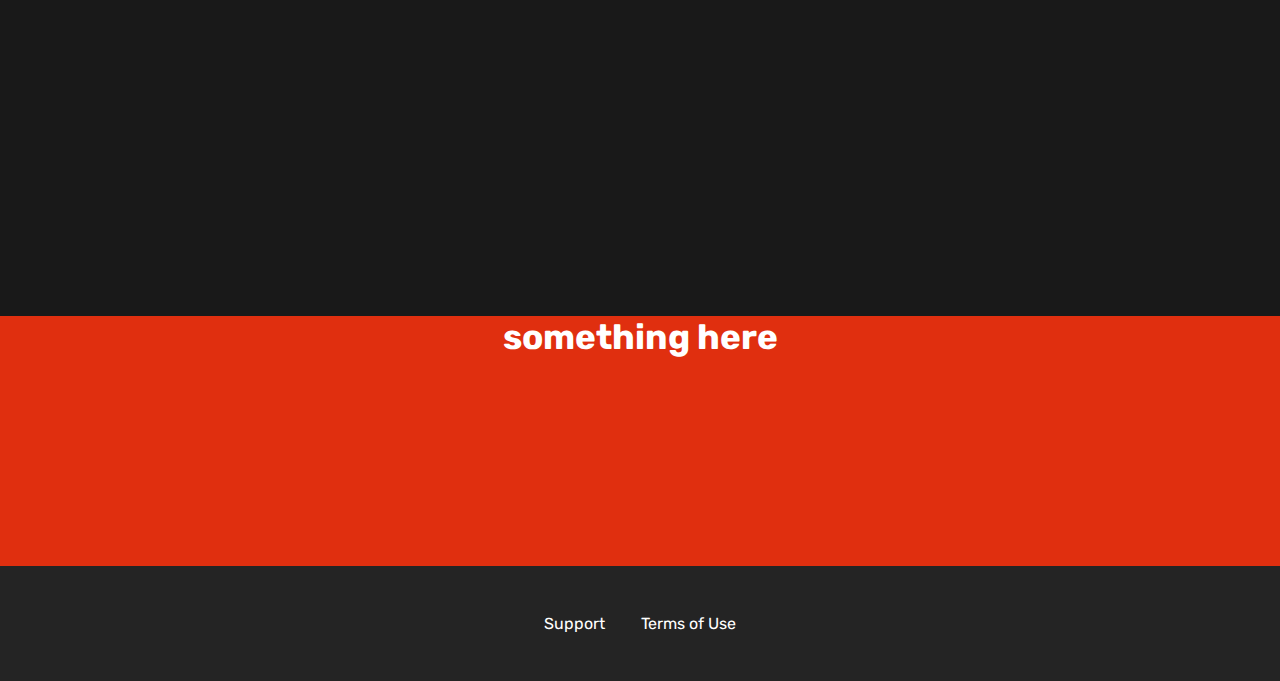
==== commit 0401f342: "added shared css file to main html index file" ====
--- a/index.html
+++ b/index.html
@@ -12,6 +12,7 @@
       href="https://fonts.googleapis.com/css2?family=Rubik:wght@400;700&display=swap"
       rel="stylesheet"
     />
+    <link rel="stylesheet" href="shared.css">
     <link rel="stylesheet" href="main.css" />
     <title>GetFit</title>
   </head>
@@ -48,10 +49,44 @@
         <h1 class="jumbotron-title">NOW IS THE TIME TO GET FIT.</h1>
         <p>Get in the groove and move.</p>
       </section>
-<section id="about-us">
-  <h1 class="section-title">OUR STORY</h1>
-  <P>Lorem ipsum dolor sit amet consectetur adipisicing elit. Repudiandae molestias facilis nisi dolorum fuga maiores, ab cupiditate consequuntur repellendus quas laudantium fugit nesciunt minus placeat, quisquam sapiente eaque id odio eius at vitae nemo. Cum, odio iusto. Officiis voluptatem commodi porro corporis! Consectetur dignissimos, fugit quidem quod eos voluptatibus dolor.</P>
-</section>
+
+      <section id="about-us">
+        <h1 class="section-title">OUR STORY</h1>
+        <p>
+          Lorem ipsum dolor sit amet consectetur adipisicing elit. Repudiandae
+          molestias facilis nisi dolorum fuga maiores, ab cupiditate
+          consequuntur repellendus quas laudantium fugit nesciunt minus placeat,
+          quisquam sapiente eaque id odio eius at vitae nemo. Cum, odio iusto.
+          Officiis voluptatem commodi porro corporis! Consectetur dignissimos,
+          fugit quidem quod eos voluptatibus dolor.
+        </p>
+      </section>
+
+      <section id="our-trainers">
+        <h1 class="section-title">OUR<span> TRAINERS</span></h1>
+      </section>
+
+      <section id="key-services">
+        <h1 class="section-title">WHY US</h1>
+        <ul class="key-service__list">
+          <li class="key-service">
+            <div class="key-service__icon"></div>
+            <p class="key-service__description">Open 24 Hours</p>
+          </li>
+          <li class="key-service">
+            <div class="key-service__icon"></div>
+            <p class="key-service__description">Clean Spacious Facility</p>
+          </li>
+          <li class="key-service">
+            <div class="key-service__icon"></div>
+            <p class="key-service__description">Friendly Staff</p>
+          </li>
+          <li class="key-service">
+            <div class="key-service__icon"></div>
+            <p class="key-service__description">Top brand Equipment</p>
+          </li>
+        </ul>
+      </section>
 
       <section id="training-plans">
         <h1 class="section-title">PERSONAL <span>TRAINING </span></h1>
@@ -117,45 +152,30 @@
         </div>
       </section>
 
-      <section id="key-services">
-        <h1 class="section-title">WHY US</h1>
-        <ul class="key-service__list">
-          <li class="key-service">
-            <div class="key-service__icon"></div>
-            <p class="key-service__description">Open 24 Hours</p>
-          </li>
-          <li class="key-service">
-            <div class="key-service__icon"></div>
-            <p class="key-service__description">Clean Spacious Facility</p>
-          </li>
-          <li class="key-service">
-            <div class="key-service__icon"></div>
-            <p class="key-service__description">Friendly Staff</p>
-          </li>
-          <li class="key-service">
-            <div class="key-service__icon"></div>
-            <p class="key-service__description">Top brand Equipment</p>
-          </li>
-        </ul>
+      <section id="our-blog">
+        <h1 class="section-title">OUR <span> BLOG</span></h1>
       </section>
 
-      <section id="our-trainers">
-        <h1 class="section-title">OUR<span> TRAINERS</span></h1>
+      <section id="client-reviews">
+        <h1 class="section-title">something else here</h1>
+      </section>
+
+      <section id="banner">
+        <h1 class="section-title">something here</h1>
       </section>
     </main>
 
-<footer class="main-footer">
-  <nav>
-    <ul class="main-footer__links">
-      <li class="main-footer__link">
-        <a href="#">Support</a>
-      </li>
-      <li class="main-footer__link">
-        <a href="#">Terms of Use</a>
-      </li>
-    </ul>
-  </nav>
-</footer>
-
+    <footer class="main-footer">
+      <nav>
+        <ul class="main-footer__links">
+          <li class="main-footer__link">
+            <a href="#">Support</a>
+          </li>
+          <li class="main-footer__link">
+            <a href="#">Terms of Use</a>
+          </li>
+        </ul>
+      </nav>
+    </footer>
   </body>
 </html>
--- a/shared.css
+++ b/shared.css
@@ -0,0 +1,102 @@
+* {
+  box-sizing: border-box;
+}
+
+body {
+  margin: 0;
+  font-family: 'Rubik', sans-serif;
+  background: #191919;
+  color: white;
+}
+
+/* main header/ navbar */
+.main-header {
+  background: rgb(29, 28, 28);
+  width: 100%;
+  padding: 8px 16px;
+}
+
+.main-header div {
+  display: inline-block;
+  vertical-align: middle;
+}
+
+.main-header__brand {
+  font-family: 'Hind', sans-serif;
+  font-size: 35px;
+  text-decoration: none;
+  color: white;
+  padding: 8px 16px;
+}
+.main-header__brand > span {
+  color: #e02f0f;
+}
+.main-nav {
+  display: inline-block;
+  width: calc(100% - 160px);
+  text-align: right;
+  vertical-align: middle;
+}
+
+.main-nav__items {
+  list-style: none;
+  padding: 0;
+  margin: 0;
+}
+
+.main-nav__item {
+  display: inline-block;
+  vertical-align: middle;
+  padding: 0px 16px;
+}
+
+.main-nav__item a {
+  text-decoration: none;
+  color: white;
+  font-weight: bold;
+}
+
+.main-nav__item a:hover,
+.main-nav__item a:active {
+  color: #e02f0f;
+  border-bottom: 2px solid #e02f0f;
+}
+
+/* main-footer section */
+.main-footer {
+  background: #242424;
+  padding: 48px;
+}
+
+.main-footer__links {
+  list-style: none;
+  margin: 0;
+  padding: 0;
+  text-align: center;
+}
+
+.main-footer__link {
+  padding: 0 16px;
+  display: inline-block;
+}
+
+.main-footer__link a {
+  color: white;
+  text-decoration: none;
+}
+
+
+/* style for button for all pages */
+.button {
+  background: transparent;
+  color: rgb(224, 47, 15);
+  padding: 8px;
+  border-radius: 8px;
+  font: inherit;
+  font-weight: bold;
+  cursor: pointer;
+  border: 2px solid white;
+}
+.button:focus {
+  outline: none;
+}
--- a/main.css
+++ b/main.css
@@ -1,65 +1,6 @@
-* {
-  box-sizing: border-box;
-}
 
-body {
-  margin: 0;
-  font-family: 'Rubik', sans-serif;
-  background: rgba(29, 28, 28);
-  color: white;
-}
 
-.main-header {
-  background: rgb(29, 28, 28);
-  width: 100%;
-  padding: 8px 16px;
-}
 
-.main-header div {
-  display: inline-block;
-  vertical-align: middle;
-}
-
-.main-header__brand {
-  font-family: 'Hind', sans-serif;
-  font-size: 35px;
-  text-decoration: none;
-  color: white;
-  padding: 8px 16px;
-}
-.main-header__brand > span {
-  color: rgb(224, 47, 15);
-}
-.main-nav {
-  display: inline-block;
-  width: calc(100% - 160px);
-  text-align: right;
-  vertical-align: middle;
-}
-
-.main-nav__items {
-  list-style: none;
-  padding: 0;
-  margin: 0;
-}
-
-.main-nav__item {
-  display: inline-block;
-  vertical-align: middle;
-  padding: 0px 16px;
-}
-
-.main-nav__item a {
-  text-decoration: none;
-  color: white;
-  font-weight: bold;
-}
-
-.main-nav__item a:hover,
-.main-nav__item a:active {
-  color: rgb(224, 47, 15);
-  border-bottom: 2px solid rgb(224, 47, 15);
-}
 
 /* jumbotron image section */
 
@@ -72,26 +13,32 @@
 
 .jumbotron-title,
 p {
-  color: white;
+  color: #ffffff;
 }
 
 /* about-us seciton */
 
-#about-us{
-  background: rgb(56, 53, 53);
-  padding: 32px;
-  height: 400px;
+#about-us {
+  width: 80%;
+  margin: auto;
 }
 
-#about-us .section-title{
+#about-us .section-title {
   margin: 32px;
+}
+
+
+/* our-trainers section */
+#our-trainers {
+  height: 600px;
+  padding: 32px;
 }
 
 /* memberships section */
 #training-plans {
   width: 100%;
   text-align: center;
-  padding: 32px;
+  padding: 48px;
 }
 
 .section-title {
@@ -103,7 +50,7 @@
 }
 
 .section-title span {
-  color: rgb(224, 47, 15);
+  color: #e02f0f;
 }
 
 .section-title + p {
@@ -115,7 +62,7 @@
 .training-plan {
   display: inline-block;
   width: 30%;
-  background: rgb(49, 49, 49);
+  background: #242424;
   color: white;
   padding: 16px;
   margin: 8px;
@@ -129,7 +76,7 @@
 
 .training-plan__feature {
   margin: 8px 0;
-  color: lightgray;
+  color: #aaaaaa;
 }
 
 .training-plan__title {
@@ -149,7 +96,7 @@
   box-shadow: 2px 2px 2px;
 }
 .training-plan--highlighted .training-plan__title,
-.training-plan--highlighted .training-plan__feature{
+.training-plan--highlighted .training-plan__feature {
   color: white;
 }
 
@@ -157,67 +104,73 @@
   color: rgb(117, 23, 7);
 }
 
-.button {
-  background: transparent;
-  color: rgb(224, 47, 15);
-  padding: 8px;
-  border-radius: 8px;
-  font: inherit;
-  font-weight: bold;
-  cursor: pointer;
-  border: 1.5px solid white;
-}
-
-.training-plan--highlighted button{
-background: rgb(117, 23, 7);
-border: 1.5px solid rgb(117, 23, 7);
+.training-plan--highlighted button {
+  background: rgb(117, 23, 7);
+  border: 2px solid rgb(117, 23, 7);
   color: white;
 }
 
-.button:focus {
-  outline: none;
+/* key-services section */
+#key-services {
+  background: url(/imgs/edgar-chaparro-sHfo3WOgGTU-unsplash.jpg);
+  padding: 32px;
+  background-attachment: fixed;
+  background-position: center;
+  background-repeat: no-repeat;
+  background-size: cover;
 }
 
+#key-services .section-title {
+  margin: 0px;
+}
 
- /* key-services section */
- #key-services{
-  background: rgb(56, 53, 53);
-  padding: 32px;
-  margin-top: 80px;
- }
-
- #key-services .section-title{
-   margin: 32px;
- }
-
- .key-service__list{
+.key-service__list {
   margin: 0;
   padding: 0;
   list-style: none;
   text-align: center;
- }
+}
 
- .key-service{
+.key-service {
   display: inline-block;
   vertical-align: top;
   width: 20%;
-  }
+}
 
-  .key-service__icon{
-    height: 128px;
-    width: 128px;
-    border-radius: 50%;
-    margin: auto;
-    border:  rgb(224, 47, 15) 2px solid;
-  }
- 
-  .key-service__description{
-    font-size: 20px;
-    font-weight: 600;
-    text-align: center;
-  }
+.key-service__icon {
+  height: 128px;
+  width: 128px;
+  border-radius: 50%;
+  margin: auto;
+  border: #e02f0f 2px solid;
+}
 
-  /* our-trainers section */
-  #our-trainers{
-    height: 600px;
-  }+.key-service__description {
+  font-size: 20px;
+  font-weight: 600;
+  text-align: center;
+}
+
+
+/* our-blog section */
+#our-blog{
+  height: 500px;
+}
+
+/* client-reviews section */
+#client-reviews{
+  height: 500px;
+  background: url(/imgs/edgar-chaparro-sHfo3WOgGTU-unsplash.jpg);
+  padding: 32px;
+  background-attachment: fixed;
+  background-position: center;
+  background-repeat: no-repeat;
+  background-size: cover;
+}
+
+/* banner section */
+
+#banner{
+  height: 250px;
+  background: #e02f0f;
+}
